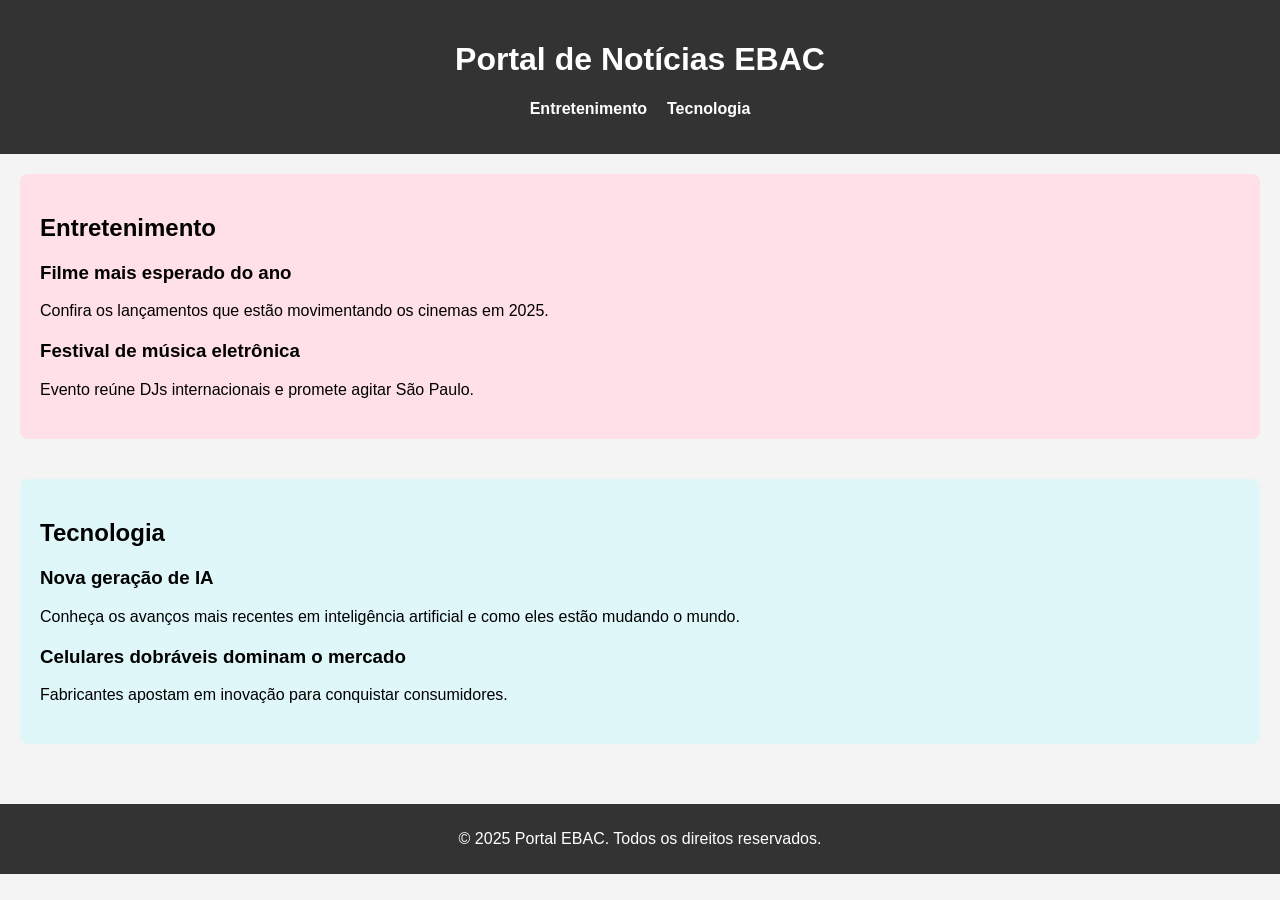
==== index.html @ 7c39530b "Cria layout com seções de entretenimento e tecnologia" ====
<!DOCTYPE html>
<html lang="pt-BR">
<head>
<meta charset="UTF-8">
<title>Notícias EBAC</title>
<link rel="stylesheet" href="style.css">
</head>
<body>
<header>
    <h1>Portal de Notícias EBAC</h1>
    <nav>
    <ul>
        <li><a href="#entretenimento">Entretenimento</a></li>
        <li><a href="#tecnologia">Tecnologia</a></li>
    </ul>
    </nav>
</header>

<main>
    <section id="entretenimento">
    <h2>Entretenimento</h2>
    <article>
        <h3>Filme mais esperado do ano</h3>
        <p>Confira os lançamentos que estão movimentando os cinemas em 2025.</p>
    </article>
    <article>
        <h3>Festival de música eletrônica</h3>
        <p>Evento reúne DJs internacionais e promete agitar São Paulo.</p>
    </article>
    </section>

    <section id="tecnologia">
    <h2>Tecnologia</h2>
    <article>
        <h3>Nova geração de IA</h3>
        <p>Conheça os avanços mais recentes em inteligência artificial e como eles estão mudando o mundo.</p>
    </article>
    <article>
        <h3>Celulares dobráveis dominam o mercado</h3>
        <p>Fabricantes apostam em inovação para conquistar consumidores.</p>
    </article>
    </section>
</main>

<footer>
    <p>&copy; 2025 Portal EBAC. Todos os direitos reservados.</p>
</footer>
</body>
</html>
---- style.css ----
body {
font-family: Arial, sans-serif;
margin: 0;
padding: 0;
background-color: #f4f4f4;
}

header {
background-color: #333;
color: white;
padding: 20px;
text-align: center;
}

nav ul {
list-style: none;
padding: 0;
display: flex;
justify-content: center;
gap: 20px;
}

nav a {
color: white;
text-decoration: none;
font-weight: bold;
}

main {
padding: 20px;
}

section {
margin-bottom: 40px;
padding: 20px;
border-radius: 8px;
}

#entretenimento {
background-color: #ffe0e6;
}

#tecnologia {
background-color: #e0f7fa;
}

article {
margin-bottom: 20px;
}

footer {
background-color: #333;
color: white;
text-align: center;
padding: 10px;
}
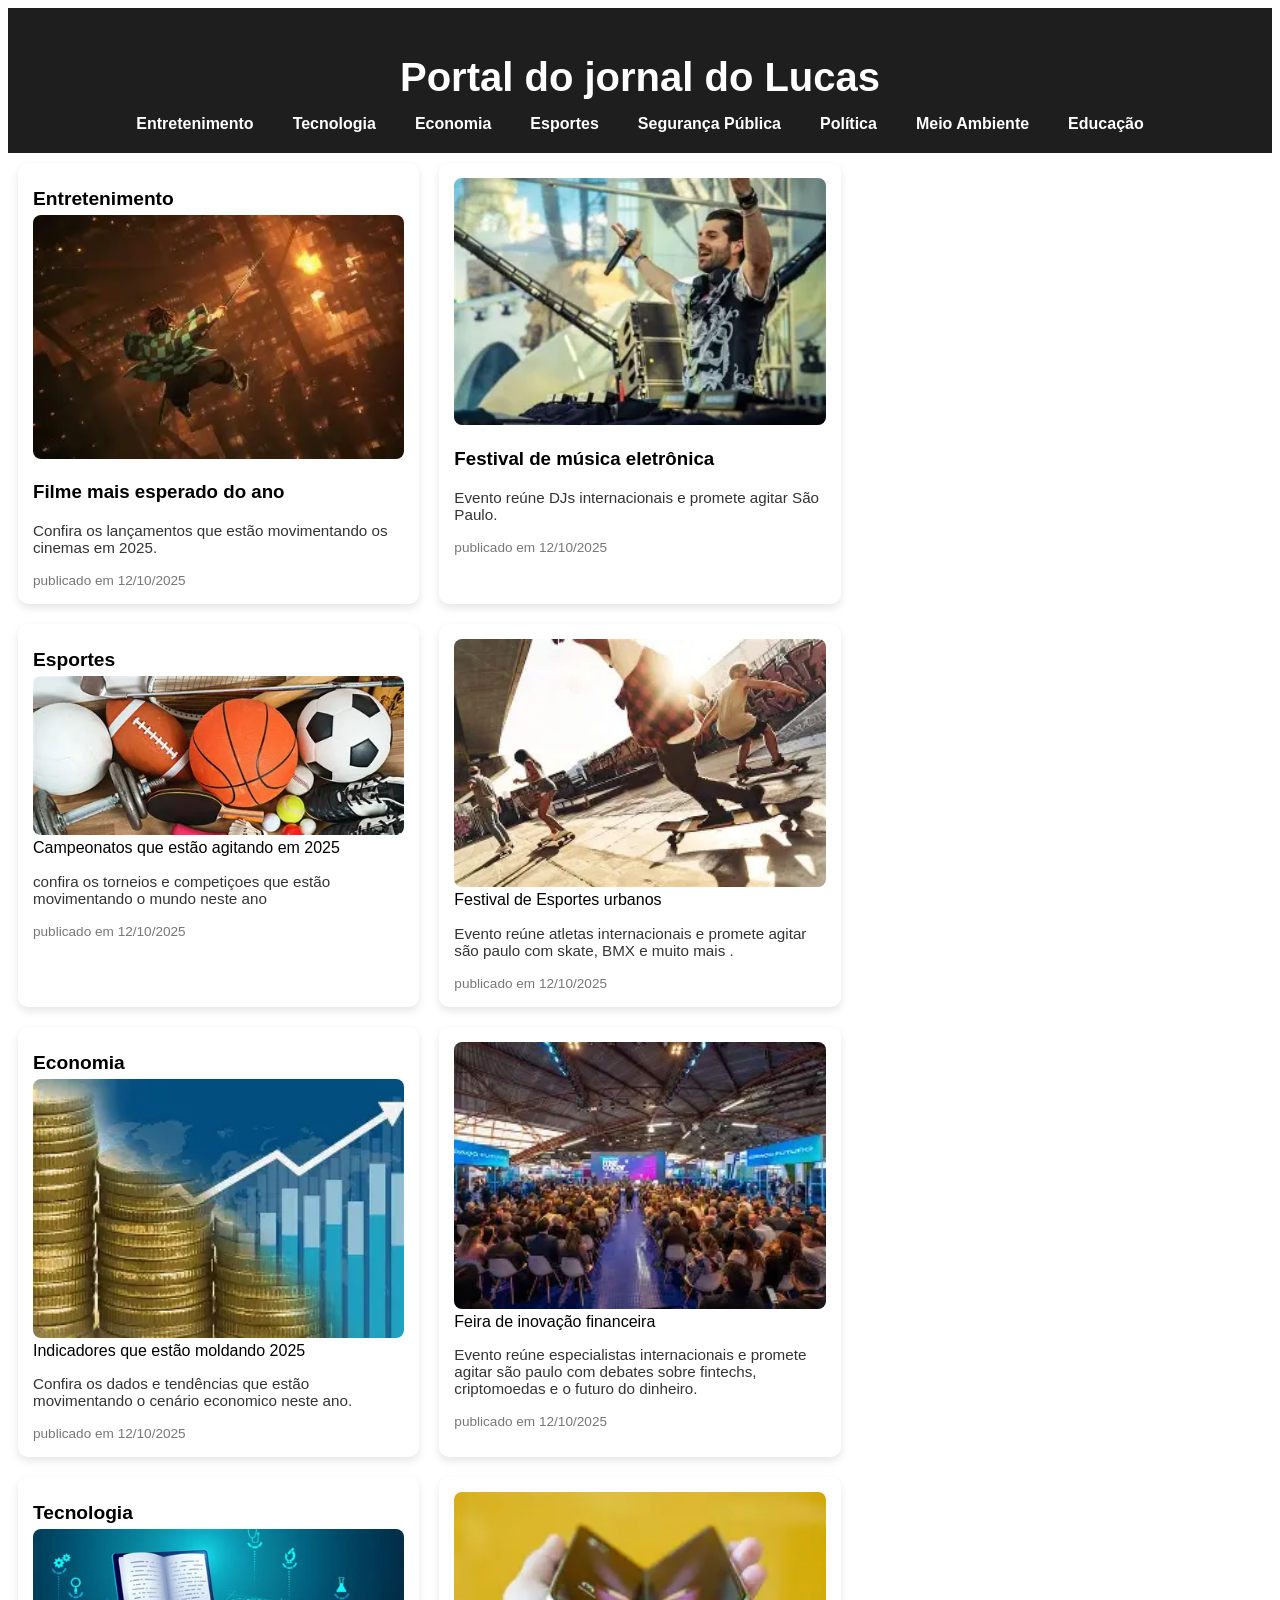
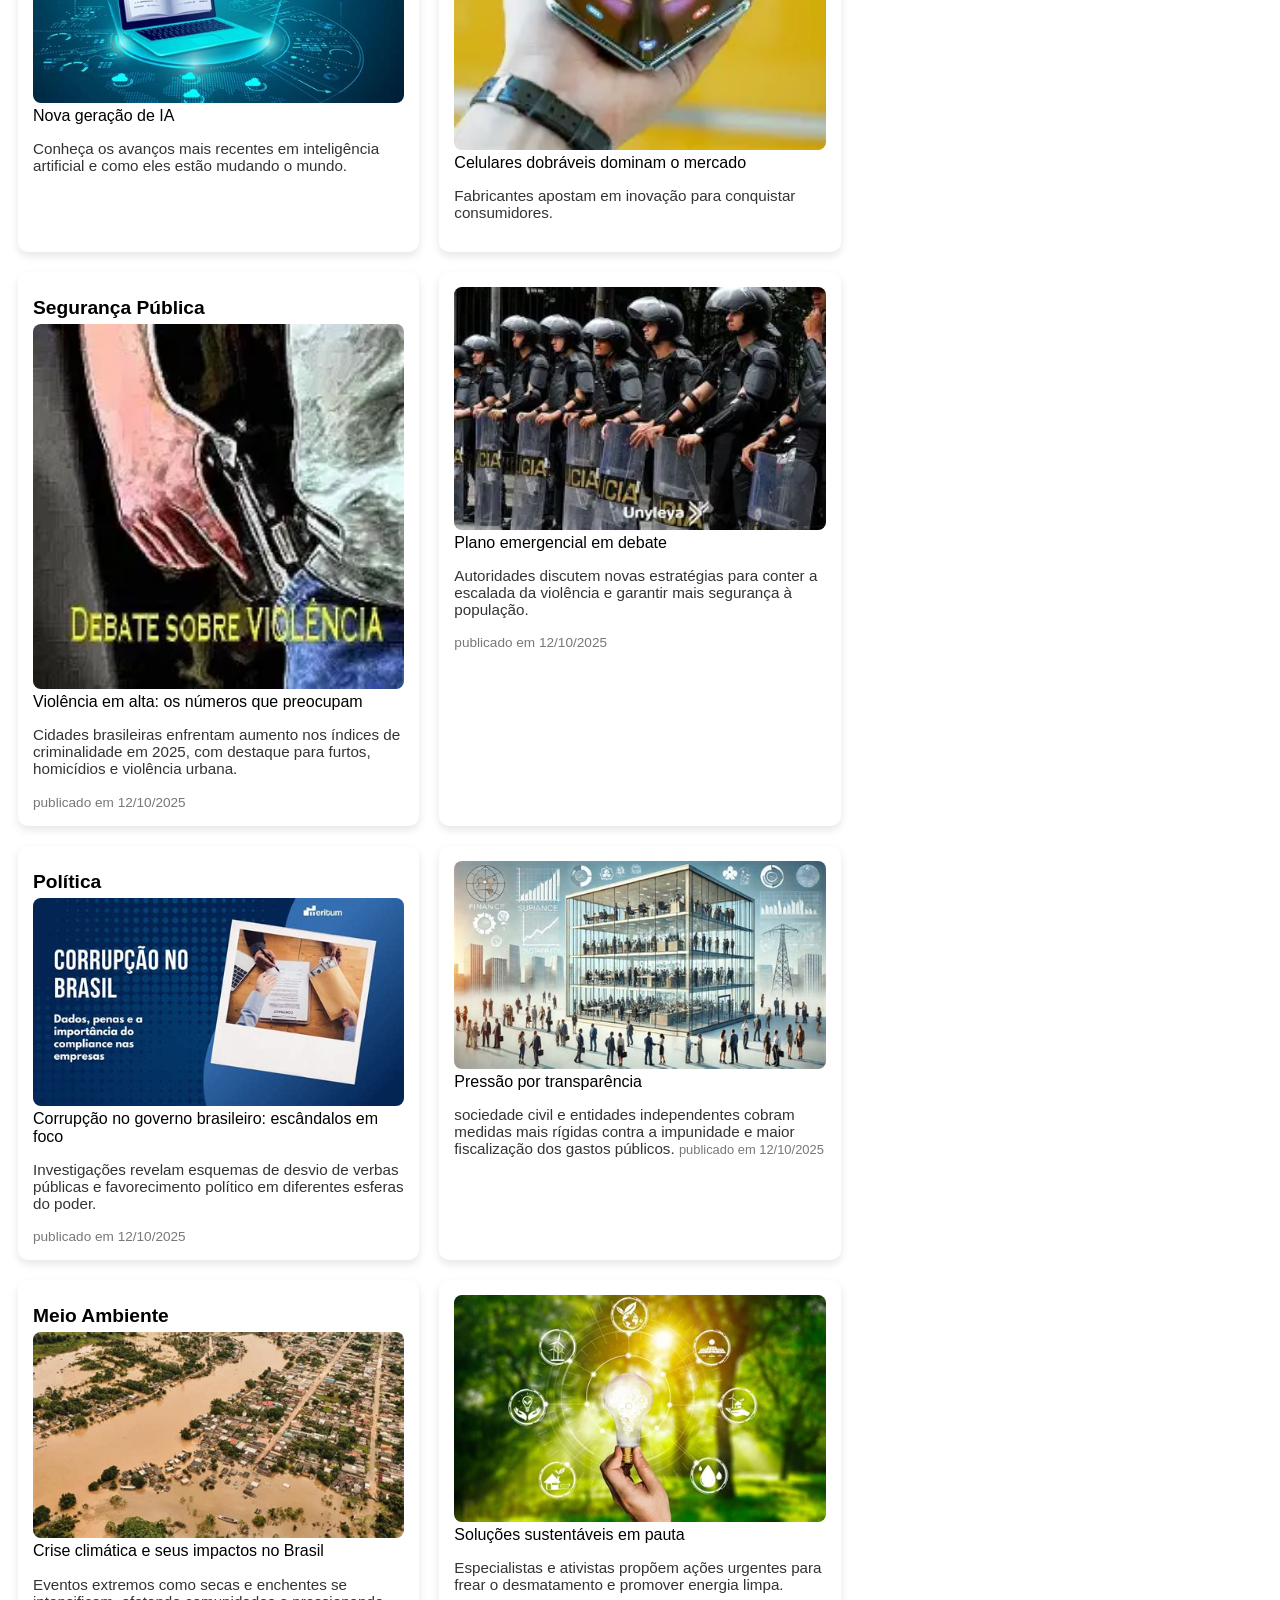
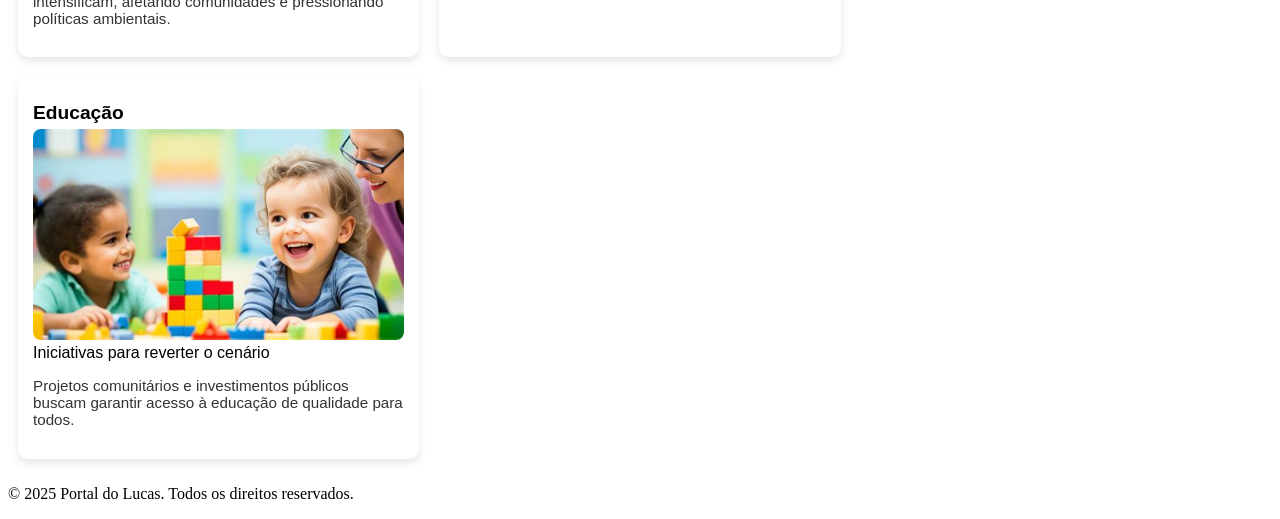
==== commit d06b0457: "Adiciona seções de entretenimento e tecnologia com estilos diferentes" ====
--- a/index.html
+++ b/index.html
@@ -2,48 +2,156 @@
 <html lang="pt-BR">
 <head>
 <meta charset="UTF-8">
-<title>Notícias EBAC</title>
+<title>jornal do Lucas</title>
 <link rel="stylesheet" href="style.css">
 </head>
 <body>
 <header>
-    <h1>Portal de Notícias EBAC</h1>
+    <h1>Portal do jornal do Lucas</h1>
     <nav>
     <ul>
-        <li><a href="#entretenimento">Entretenimento</a></li>
-        <li><a href="#tecnologia">Tecnologia</a></li>
+        <li><a href="#Entretenimento">Entretenimento</a></li>
+        <li><a href="#Tecnologia">Tecnologia</a></li>
+        <li><a href="#Economia">Economia</a></li>
+        <li><a href="#Esportes">Esportes</a></li>
+        <li><a href="#Segurança Pública">Segurança Pública</a></li>
+        <li><a href="#Política">Política</a></li>
+        <li><a href="#Meio Ambiente">Meio Ambiente</a></li>
+        <li><a href="#Educação">Educação</a></li>
+    </ul>
     </ul>
     </nav>
 </header>
 
 <main>
-    <section id="entretenimento">
+    <section id="Entretenimento" class="grade-de-materias">
+    <article>
     <h2>Entretenimento</h2>
-    <article>
+        <img src="castle_infi.jpg" alt="imagem do filme demon slayer castelo do infinito" />
         <h3>Filme mais esperado do ano</h3>
         <p>Confira os lançamentos que estão movimentando os cinemas em 2025.</p>
+        <span>publicado em 12/10/2025</span>
     </article>
     <article>
+        <img src="alok.jpg" alt="DJ alok in são paulo"/>
         <h3>Festival de música eletrônica</h3>
         <p>Evento reúne DJs internacionais e promete agitar São Paulo.</p>
+        <span>publicado em 12/10/2025</span>
     </article>
     </section>
 
-    <section id="tecnologia">
-    <h2>Tecnologia</h2>
+    <section id="Esportes" class="grade-de-materias"> 
     <article>
+    <h2>Esportes</h2>
+        <img src="bolas.jpg" alt="DJ alok in são paulo"
+        <h3>Campeonatos que estão agitando em 2025</h3>
+        <p>confira os torneios e competiçoes que estão movimentando o mundo neste ano</p>
+        <span>publicado em 12/10/2025</span>
+    </article>
+    <article>
+        <img src="urb.jpg" alt="DJ alok in são paulo"
+        <h3>Festival de Esportes urbanos</h3>
+        <p>Evento reúne atletas internacionais e promete agitar são paulo com skate, BMX e muito mais .</p>
+        <span>publicado em 12/10/2025</span>
+    </article>
+    </section>
+
+    <section id="Economia" class="grade-de-materias">
+    <article>
+    <h2>Economia</h2>
+        <img src="eco.jpg" alt="DJ alok in são paulo"
+        <h3>Indicadores que estão moldando 2025</h3>
+        <p>Confira os dados e tendências que estão movimentando o cenário economico neste ano.</p>
+        <span>publicado em 12/10/2025</span>
+    </article>
+    <article>
+    <img src="feira.jpg" alt="DJ alok in são paulo"
+        <h3>Feira de inovação financeira</h3>
+        <p>Evento reúne especialistas internacionais e promete agitar são paulo com debates sobre fintechs, criptomoedas e o futuro do dinheiro.</p>
+        <span>publicado em 12/10/2025</span>
+    </article>
+    </section>
+
+    <section id="Tecnologia"  class="grade-de-materias">
+    <article>
+    <h2>Tecnologia</h2>    
+        <img src="th.jpg" alt="computador"
         <h3>Nova geração de IA</h3>
         <p>Conheça os avanços mais recentes em inteligência artificial e como eles estão mudando o mundo.</p>
     </article>
     <article>
+    <img src="cel.jpg" alt="DJ alok in são paulo"
         <h3>Celulares dobráveis dominam o mercado</h3>
         <p>Fabricantes apostam em inovação para conquistar consumidores.</p>
+    </article>
+    </section>
+
+    <section id="Segurança Pública"  class="grade-de-materias">
+    <article>
+    <h2>Segurança Pública</h2>    
+        <img src="vio.jpg" alt="DJ alok in são paulo"
+        <h3>Violência em alta: os números que preocupam</h3>
+        <p>Cidades brasileiras enfrentam aumento nos índices de criminalidade em 2025, com destaque para furtos, homicídios e violência urbana.</p>
+        <span>publicado em 12/10/2025</span>
+    </article>
+    <article>
+        <img src="segu.jpg" alt="DJ alok in são paulo"
+        <h3>Plano emergencial em debate</h3>
+        <p>Autoridades discutem novas estratégias para conter a escalada da violência e garantir mais segurança à população.</p>
+        <span>publicado em 12/10/2025</span>
+    </article>
+    </section>
+
+    <section id="Política"  class="grade-de-materias">
+    <article>
+    <h2>Política</h2>    
+        <img src="lula.jpg" alt="DJ alok in são paulo"
+        <h3>Corrupção no governo brasileiro: escândalos em foco</h3>
+        <p>Investigações revelam esquemas de desvio de verbas públicas e favorecimento político em diferentes esferas do poder.</p>
+        <span>publicado em 12/10/2025</span>
+    </article>
+    <article>
+        <img src="pre.jpg" alt="DJ alok in são paulo"
+        <h3>Pressão por transparência</h3>
+        <p>sociedade civil e entidades independentes cobram medidas mais rígidas contra a impunidade e maior fiscalização dos gastos públicos.
+        <span>publicado em 12/10/2025</span>
+</p>
+    </article>
+    </section>
+
+    <section id="Meio Ambiente"  class="grade-de-materias">
+    <article>
+    <h2>Meio Ambiente</h2>    
+        <img src="tem.jpg" alt="DJ alok in são paulo"
+        <h3>Crise climática e seus impactos no Brasil</h3>
+        <p>Eventos extremos como secas e enchentes se intensificam, afetando comunidades e pressionando políticas ambientais.</p>
+    </article>
+    <article>
+        <img src="suste.jpg" alt="DJ alok in são paulo"
+        <h3>Soluções sustentáveis em pauta</h3>
+        <p>Especialistas e ativistas propõem ações urgentes para frear o desmatamento e promover energia limpa.</p>
+    </article>
+    </section>
+
+    <section id="Educação"  class="grade-de-materias">
+    <article>
+    <h2>Educação</h2>
+        <img src="cri.jpg" alt="
+        <h3>Desigualdade educacional se agrava em 2025</h3>
+        <p>Falta de infraestrutura, evasão escolar e disparidades regionais desafiam o sistema de ensino brasileiro.</p>
+    </article>
+    <article>
+        <img src="ruinas.jpg" alt="escola em ruinas"
+        <h3>Iniciativas para reverter o cenário</h3>
+        <p>Projetos comunitários e investimentos públicos buscam garantir acesso à educação de qualidade para todos.
+
+        </p>
     </article>
     </section>
 </main>
 
 <footer>
-    <p>&copy; 2025 Portal EBAC. Todos os direitos reservados.</p>
+    <p>&copy; 2025 Portal do Lucas. Todos os direitos reservados.</p>
 </footer>
 </body>
 </html>
--- a/style.css
+++ b/style.css
@@ -1,56 +1,83 @@
-body {
-font-family: Arial, sans-serif;
-margin: 0;
-padding: 0;
-background-color: #f4f4f4;
+/* Estilo geral do header */
+header {
+background-color: #1e1e1e;
+color: #ffffff;
+padding: 20px;
+text-align: center;
+font-family: 'Segoe UI', sans-serif;
 }
 
-header {
-background-color: #333;
-color: white;
-padding: 20px;
-text-align: center;
+/* Título */
+header h1 {
+font-size: 2.5em;
+margin-bottom: 15px;
 }
 
-nav ul {
+/* Navegação */
+header nav ul {
 list-style: none;
 padding: 0;
+margin: 0;
 display: flex;
+flex-wrap: wrap;
 justify-content: center;
-gap: 20px;
+gap: 15px;
 }
 
-nav a {
-color: white;
+/* Links */
+header nav ul li a {
+color: #ffffff;
 text-decoration: none;
 font-weight: bold;
+padding: 8px 12px;
+border-radius: 5px;
+transition: background-color 0.3s ease;
 }
 
-main {
-padding: 20px;
+/* Efeito hover */
+header nav ul li a:hover {
+background-color: #444;
 }
 
-section {
-margin-bottom: 40px;
-padding: 20px;
+.grade-de-materias {
+display: grid;
+  grid-template-columns: repeat(3, 1fr); /* 3 colunas */
+gap: 20px;
+padding: 10px;
+}
+
+.grade-de-materias article {
+background-color: #ffffff;
+border-radius: 10px;
+box-shadow: 0 4px 8px rgba(0,0,0,0.1);
+padding: 15px;
+text-align: left;
+font-family: 'Segoe UI', sans-serif;
+transition: transform 0.3s ease;
+}
+
+.grade-de-materias article:hover {
+transform: translateY(-5px);
+}
+
+.grade-de-materias img {
+width: 100%;
+height: auto;
 border-radius: 8px;
 }
 
-#entretenimento {
-background-color: #ffe0e6;
+.grade-de-materias h2 {
+font-size: 1.2em;
+margin: 10px 0 5px;
 }
 
-#tecnologia {
-background-color: #e0f7fa;
+.grade-de-materias p {
+font-size: 0.95em;
+color: #333;
 }
 
-article {
-margin-bottom: 20px;
+.grade-de-materias span {
+font-size: 0.85em;
+color: #777;
 }
 
-footer {
-background-color: #333;
-color: white;
-text-align: center;
-padding: 10px;
-}
